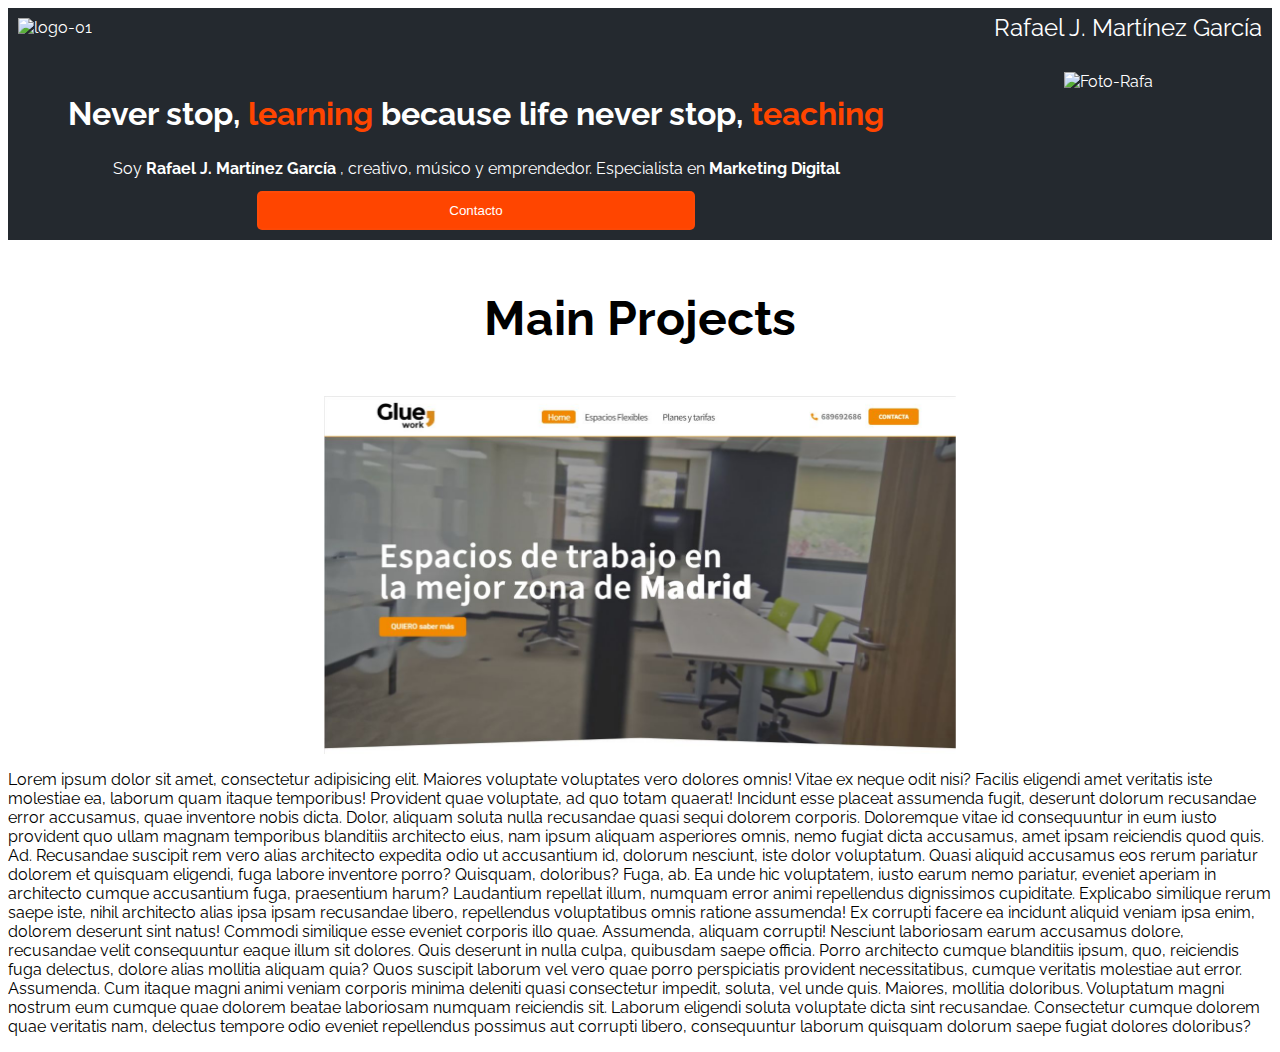
==== index.html @ 7646ade2 "agrego archivos necesarios para el slider, ya operativo v.2" ====
<!DOCTYPE html>
<html lang="en">
<head>
    <meta charset="UTF-8">
    <meta http-equiv="X-UA-Compatible" content="IE=edge">
    <meta name="viewport" content="width=device-width, initial-scale=1.0">
    <title>Mi Portfolio</title>
    <link rel="preconnect" href="https://fonts.googleapis.com">
    <link rel="preconnect" href="https://fonts.gstatic.com" crossorigin>
    <link href="https://fonts.googleapis.com/css2?family=Raleway:ital,wght@0,400;0,700;1,400&display=swap" rel="stylesheet">
    <link rel="stylesheet" href="css/reset.css">
    <link rel="stylesheet" href="css/normalize.css">
    <link rel="stylesheet" href="css/main.css">
</head>
<body>
    <nav class="navbar main-bg" >
        <div class="img-container">
            <img src="media\Panda-Logo-TPW.png" alt="logo-01">
        </div>
        <a class="portfolio-title" href="#"> Rafael J. Martínez García</a>
    </nav>
<header class="header">
    <div class="header-info">
        <h1 class="title-header">Never stop,<span class="orange"> learning </span> because life never stop,<span class="orange"> teaching</span>  </h1>
        <p class="header-content">Soy <strong> Rafael J. Martínez García</strong> , creativo, músico y emprendedor. Especialista en <strong>Marketing Digital</strong> </p>
        <button class="button-header"> Contacto</button>
    </div>
    
    <picture  class="img-header">
      <source
        media="(min-width: 768px)"
        srcset="media\Rafa.png"
      >
      <img
        src="media\Rafa_1.png" alt="Foto-Rafa"
      >
    </picture>
   
</header>
<body>
  
<main>
  <Section class="main-slider">
  <div class="main-projects">
        <h2> Main Projects</h2>
  </div>
   
<div id="slider">
  <figure class="figure">
    <div id="slide1">
      <img src="media\11.jpg" alt="Glue Work Web Design">
    </div>
    <div id="slide2">
      <img src="media\12.jpg" alt="Todaysevents Web Design">
    </div>
    <div id="slide3">
      <img src="media\13.jpg" alt="Dr Luis Montel Web Design">
    </div>
    </div>
    <div class="carousel-links">
    <a class="carousel-dot" href="#slide1"></a>
    <a class="carousel-dot" href="#slide2"></a>
    <a class="carousel-dot" href="#slide3"></a>
    </div>
   
  </figure>
</div>
</Section>
    
        
</div>

<p>Lorem ipsum dolor sit amet, consectetur adipisicing elit. Maiores voluptate voluptates vero dolores omnis! Vitae ex neque odit nisi? Facilis eligendi amet veritatis iste molestiae ea, laborum quam itaque temporibus!
Provident quae voluptate, ad quo totam quaerat! Incidunt esse placeat assumenda fugit, deserunt dolorum recusandae error accusamus, quae inventore nobis dicta. Dolor, aliquam soluta nulla recusandae quasi sequi dolorem corporis.
Doloremque vitae id consequuntur in eum iusto provident quo ullam magnam temporibus blanditiis architecto eius, nam ipsum aliquam asperiores omnis, nemo fugiat dicta accusamus, amet ipsam reiciendis quod quis. Ad.
Recusandae suscipit rem vero alias architecto expedita odio ut accusantium id, dolorum nesciunt, iste dolor voluptatum. Quasi aliquid accusamus eos rerum pariatur dolorem et quisquam eligendi, fuga labore inventore porro?
Quisquam, doloribus? Fuga, ab. Ea unde hic voluptatem, iusto earum nemo pariatur, eveniet aperiam in architecto cumque accusantium fuga, praesentium harum? Laudantium repellat illum, numquam error animi repellendus dignissimos cupiditate.
Explicabo similique rerum saepe iste, nihil architecto alias ipsa ipsam recusandae libero, repellendus voluptatibus omnis ratione assumenda! Ex corrupti facere ea incidunt aliquid veniam ipsa enim, dolorem deserunt sint natus!
Commodi similique esse eveniet corporis illo quae. Assumenda, aliquam corrupti! Nesciunt laboriosam earum accusamus dolore, recusandae velit consequuntur eaque illum sit dolores. Quis deserunt in nulla culpa, quibusdam saepe officia.
Porro architecto cumque blanditiis ipsum, quo, reiciendis fuga delectus, dolore alias mollitia aliquam quia? Quos suscipit laborum vel vero quae porro perspiciatis provident necessitatibus, cumque veritatis molestiae aut error. Assumenda.
Cum itaque magni animi veniam corporis minima deleniti quasi consectetur impedit, soluta, vel unde quis. Maiores, mollitia doloribus. Voluptatum magni nostrum eum cumque quae dolorem beatae laboriosam numquam reiciendis sit.
Laborum eligendi soluta voluptate dicta sint recusandae. Consectetur cumque dolorem quae veritatis nam, delectus tempore odio eveniet repellendus possimus aut corrupti libero, consequuntur laborum quisquam dolorum saepe fugiat dolores doloribus?</p>
</main>



    </span>
</body>
</html>
---- css/main.css ----
:root {
    --main-primary-color:  #24292f;
    --secondary-font-color: #fff;
    font-size: 16px;
    font-family: 'Raleway', sans-serif;
  }

  .main-bg {
    background-color: var(--main-primary-color);
    color: var(--secondary-font-color);
  }

/* --- navbar --- */
.navbar {
    padding: 5px 10px; 
    /* position: fixed; */
    position: sticky;
    top: 0;
    right: 0;
    left: 0;
    display: flex;
    justify-content: space-between;
    align-items: center;
    min-height: 25px;
    margin-bottom: -25px;
  }
  .portfolio-title {
    color: var(--secondary-font-color);
    font-size: 1.5rem;
    text-decoration: none;
    min-height: 12px;
  }
  
  .navbar .img-container img {
    width: 50%;
  }
/* --- header --- */
  .header   {
    background-color: var(--main-primary-color);
    padding-top: 50px;
    display: flex;
    align-content: center;
    justify-content: center;
    color: var(--secondary-font-color);
       
  }
  .header-info {
    display: flex;
    margin: 0px 30px;
    align-items: center;
    flex-direction: column;
    flex-wrap: wrap;
  }
  .title-header {
    color: var(--secondary-font-color);
    padding: 2px 30px;
    text-align: center;
  }
  .orange {
    color: orangered;
    font-weight: bold;
  }
  .header-content {
    text-align: center;
    margin: 0px 50px;
    line-height: 25px;
  }

  .img-header {
    max-width: 100%;
    height: auto;
    margin-left: auto;
    margin-right: auto
  }

  .button-header  {
    background-color: orangered;
    margin-bottom: 10px;
    margin-top: 10px;
    color: var(--secondary-font-color);
    font-size: 1,5rem;
    border-radius: 5px;
    border-color:rgba(255, 255, 255, 0.027);
    max-width: 100%;
    min-width:50%;
    padding: 10px 0px;
    
  }

/* --- SLIDES --- */

.main-projects {
  margin: 50px 20px;
   text-align: center;
   font-size: 2rem;
}

  
  @keyframes slidy {
    0% { left: 0%; }
    20% { left: 0%; }
    25% { left: -100%; }
    45% { left: -100%; }
    50% { left: -200%; }
    70% { left: -200%; }
    75% { left: -300%; }
    95% { left: -300%; }
    100% { left: -400%; }
    }
      
      div#slider { overflow: hidden;
        width: 50%;
        margin-left: auto;
        margin-right: auto; }
      div#slider figure img { width: 20%; float: left; }
      div#slider figure { 
        position: relative;
        width: 500%;
        margin: 0;
        left: 0;
        text-align: center;
        font-size: 0;
        animation: 15s slidy infinite; 
      }
    

  
  

     
  @media screen and (max-width: 768px) {
    .header {
      display: flex;
    flex-direction: column;
    flex-wrap: wrap;
    }
    .carousel-slides {
     width: 100vh;
    }
  }
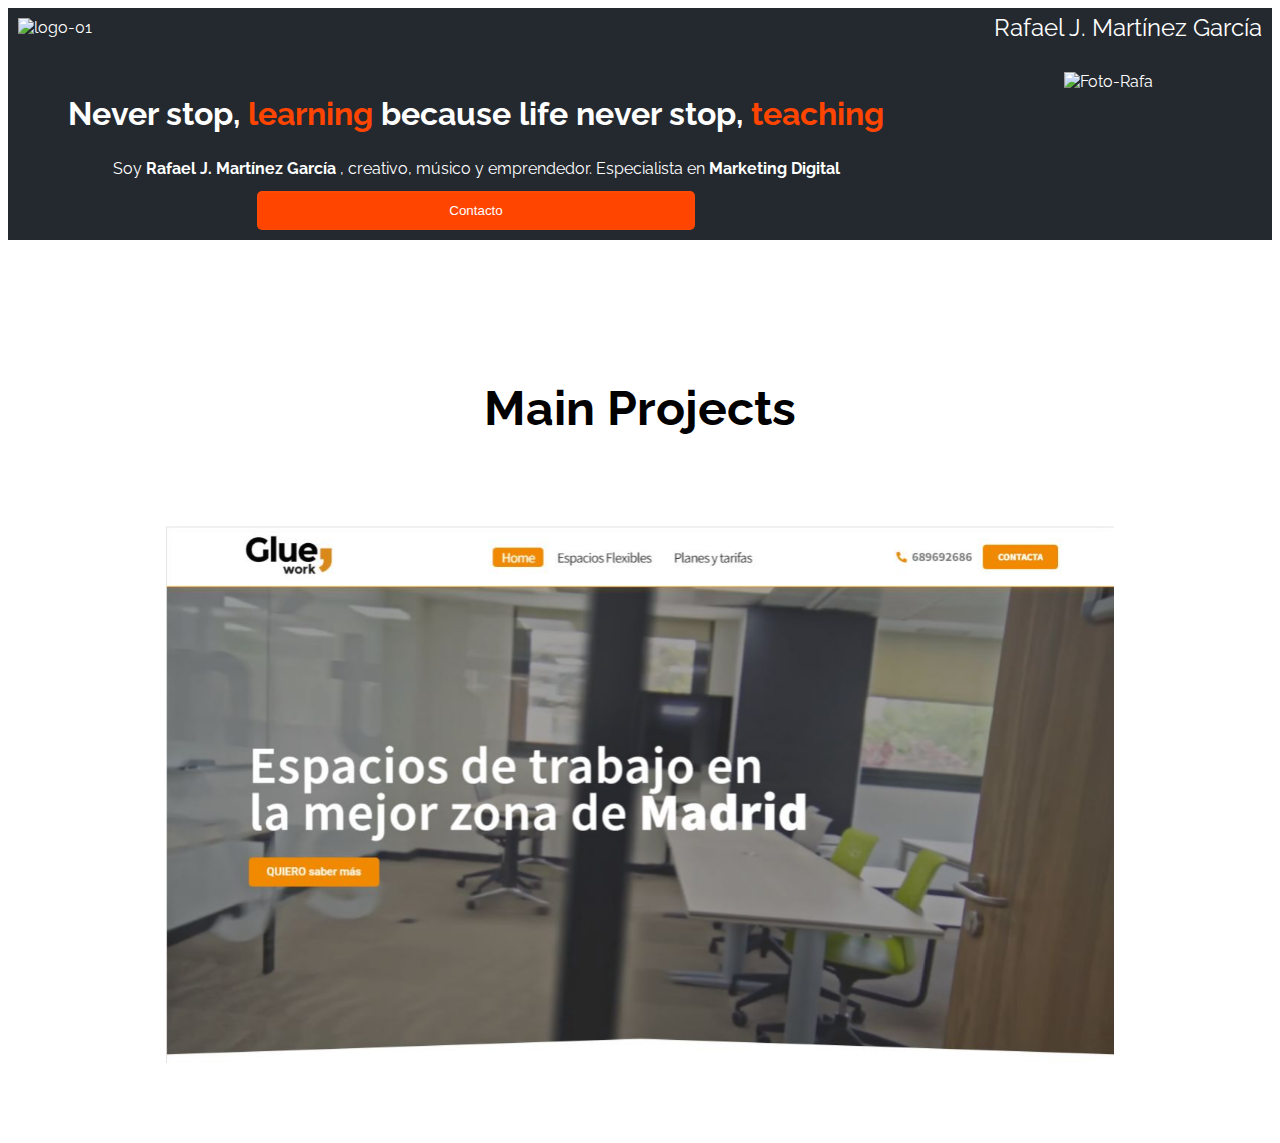
==== commit 55b9dd77: "actualizo sliders aplicando flex segun la clase para que quede en columna" ====
--- a/index.html
+++ b/index.html
@@ -40,50 +40,28 @@
 <body>
   
 <main>
-  <Section class="main-slider">
+ <Section class="main-slider">
   <div class="main-projects">
-        <h2> Main Projects</h2>
+    <h2> Main Projects</h2>
   </div>
-   
-<div id="slider">
-  <figure class="figure">
-    <div id="slide1">
-      <img src="media\11.jpg" alt="Glue Work Web Design">
-    </div>
-    <div id="slide2">
-      <img src="media\12.jpg" alt="Todaysevents Web Design">
-    </div>
-    <div id="slide3">
-      <img src="media\13.jpg" alt="Dr Luis Montel Web Design">
-    </div>
-    </div>
-    <div class="carousel-links">
-    <a class="carousel-dot" href="#slide1"></a>
-    <a class="carousel-dot" href="#slide2"></a>
-    <a class="carousel-dot" href="#slide3"></a>
-    </div>
-   
-  </figure>
-</div>
+  <div id="slider">
+    <figure class="figure">
+      <div id="slide1">
+        <img src="media\11.jpg" alt="Glue Work Web Design">
+        <a href=""></a>
+      </div>
+      <div id="slide2">
+        <img src="media\12.jpg" alt="Todaysevents Web Design">
+      </div>
+      <div id="slide3">
+        <img src="media\13.jpg" alt="Dr Luis Montel Web Design">
+      </div>
+    </figure>
+  </div>
 </Section>
-    
-        
-</div>
+ 
+       
 
-<p>Lorem ipsum dolor sit amet, consectetur adipisicing elit. Maiores voluptate voluptates vero dolores omnis! Vitae ex neque odit nisi? Facilis eligendi amet veritatis iste molestiae ea, laborum quam itaque temporibus!
-Provident quae voluptate, ad quo totam quaerat! Incidunt esse placeat assumenda fugit, deserunt dolorum recusandae error accusamus, quae inventore nobis dicta. Dolor, aliquam soluta nulla recusandae quasi sequi dolorem corporis.
-Doloremque vitae id consequuntur in eum iusto provident quo ullam magnam temporibus blanditiis architecto eius, nam ipsum aliquam asperiores omnis, nemo fugiat dicta accusamus, amet ipsam reiciendis quod quis. Ad.
-Recusandae suscipit rem vero alias architecto expedita odio ut accusantium id, dolorum nesciunt, iste dolor voluptatum. Quasi aliquid accusamus eos rerum pariatur dolorem et quisquam eligendi, fuga labore inventore porro?
-Quisquam, doloribus? Fuga, ab. Ea unde hic voluptatem, iusto earum nemo pariatur, eveniet aperiam in architecto cumque accusantium fuga, praesentium harum? Laudantium repellat illum, numquam error animi repellendus dignissimos cupiditate.
-Explicabo similique rerum saepe iste, nihil architecto alias ipsa ipsam recusandae libero, repellendus voluptatibus omnis ratione assumenda! Ex corrupti facere ea incidunt aliquid veniam ipsa enim, dolorem deserunt sint natus!
-Commodi similique esse eveniet corporis illo quae. Assumenda, aliquam corrupti! Nesciunt laboriosam earum accusamus dolore, recusandae velit consequuntur eaque illum sit dolores. Quis deserunt in nulla culpa, quibusdam saepe officia.
-Porro architecto cumque blanditiis ipsum, quo, reiciendis fuga delectus, dolore alias mollitia aliquam quia? Quos suscipit laborum vel vero quae porro perspiciatis provident necessitatibus, cumque veritatis molestiae aut error. Assumenda.
-Cum itaque magni animi veniam corporis minima deleniti quasi consectetur impedit, soluta, vel unde quis. Maiores, mollitia doloribus. Voluptatum magni nostrum eum cumque quae dolorem beatae laboriosam numquam reiciendis sit.
-Laborum eligendi soluta voluptate dicta sint recusandae. Consectetur cumque dolorem quae veritatis nam, delectus tempore odio eveniet repellendus possimus aut corrupti libero, consequuntur laborum quisquam dolorum saepe fugiat dolores doloribus?</p>
 </main>
-
-
-
-    </span>
 </body>
 </html>--- a/css/main.css
+++ b/css/main.css
@@ -15,6 +15,7 @@
     padding: 5px 10px; 
     /* position: fixed; */
     position: sticky;
+    z-index: 999px;
     top: 0;
     right: 0;
     left: 0;
@@ -109,7 +110,7 @@
     }
       
       div#slider { overflow: hidden;
-        width: 50%;
+        width: 75%;
         margin-left: auto;
         margin-right: auto; }
       div#slider figure img { width: 20%; float: left; }
@@ -122,11 +123,13 @@
         font-size: 0;
         animation: 15s slidy infinite; 
       }
-    
+    .main-slider {
+      display: flex;
+      flex-direction: column;
+      margin: 50px 0 80px;
+    }
 
   
-  
-
      
   @media screen and (max-width: 768px) {
     .header {
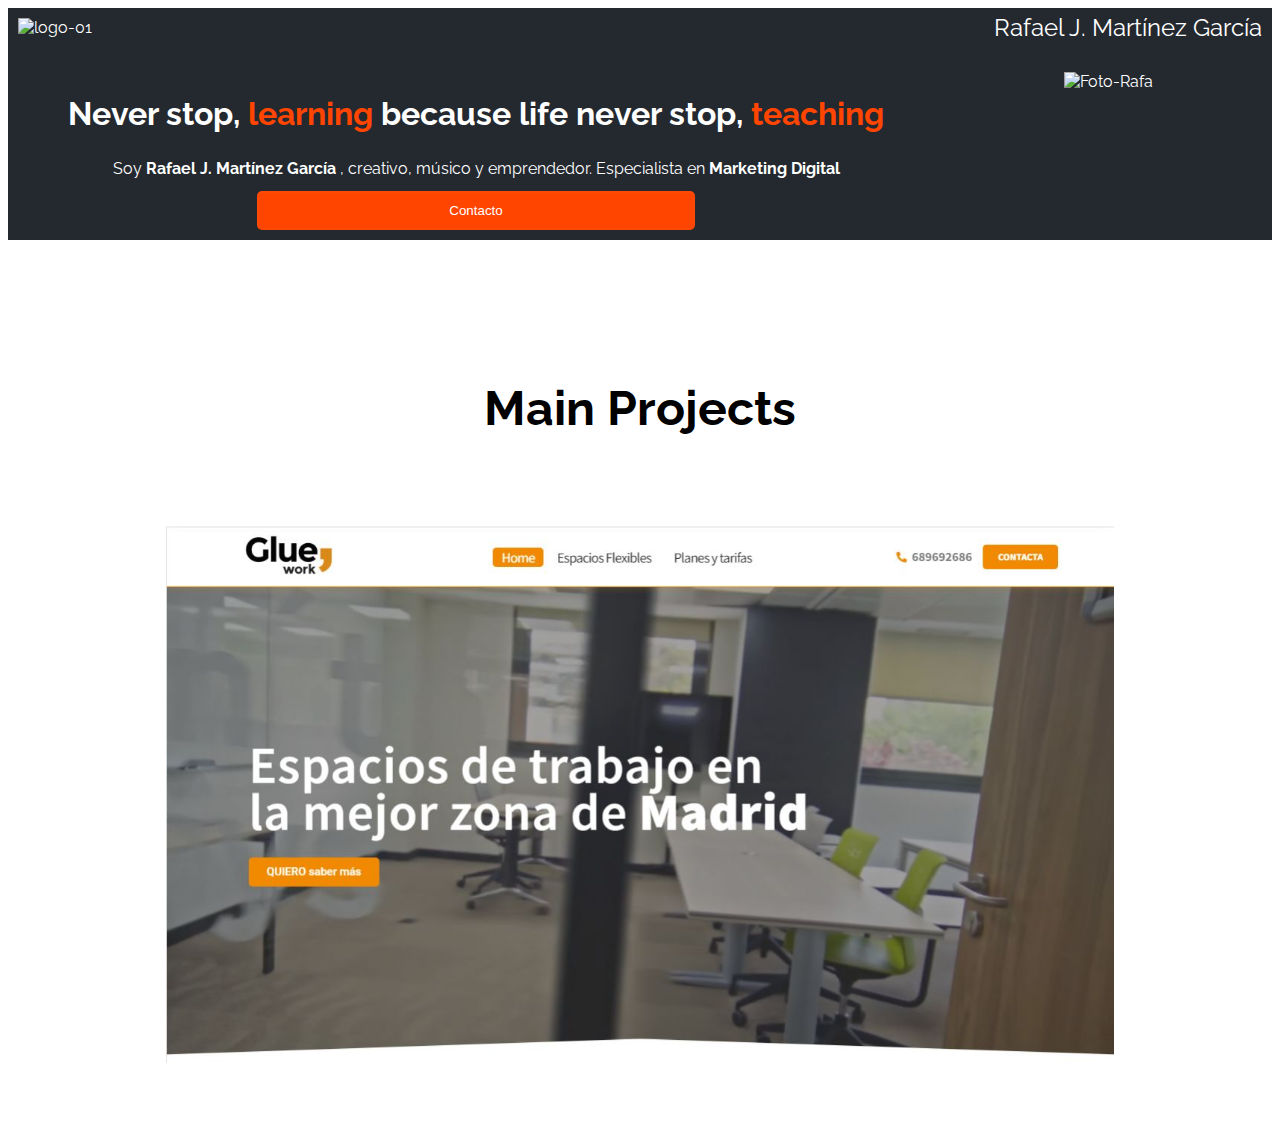
==== commit 138e5741: "actualizo archovos para funcion del slider" ====
--- a/index.html
+++ b/index.html
@@ -47,8 +47,8 @@
   <div id="slider">
     <figure class="figure">
       <div id="slide1">
-        <img src="media\11.jpg" alt="Glue Work Web Design">
-        <a href=""></a>
+        <img src="media\11.jpg" alt="Glue Work Web Design"> <a href="http://glue-work.com/" rel="noopener noreferrer"></a>
+        
       </div>
       <div id="slide2">
         <img src="media\12.jpg" alt="Todaysevents Web Design">
--- a/css/main.css
+++ b/css/main.css
@@ -15,7 +15,7 @@
     padding: 5px 10px; 
     /* position: fixed; */
     position: sticky;
-    z-index: 999px;
+    z-index: 999;
     top: 0;
     right: 0;
     left: 0;
@@ -127,6 +127,7 @@
       display: flex;
       flex-direction: column;
       margin: 50px 0 80px;
+      z-index: 1;
     }
 
   
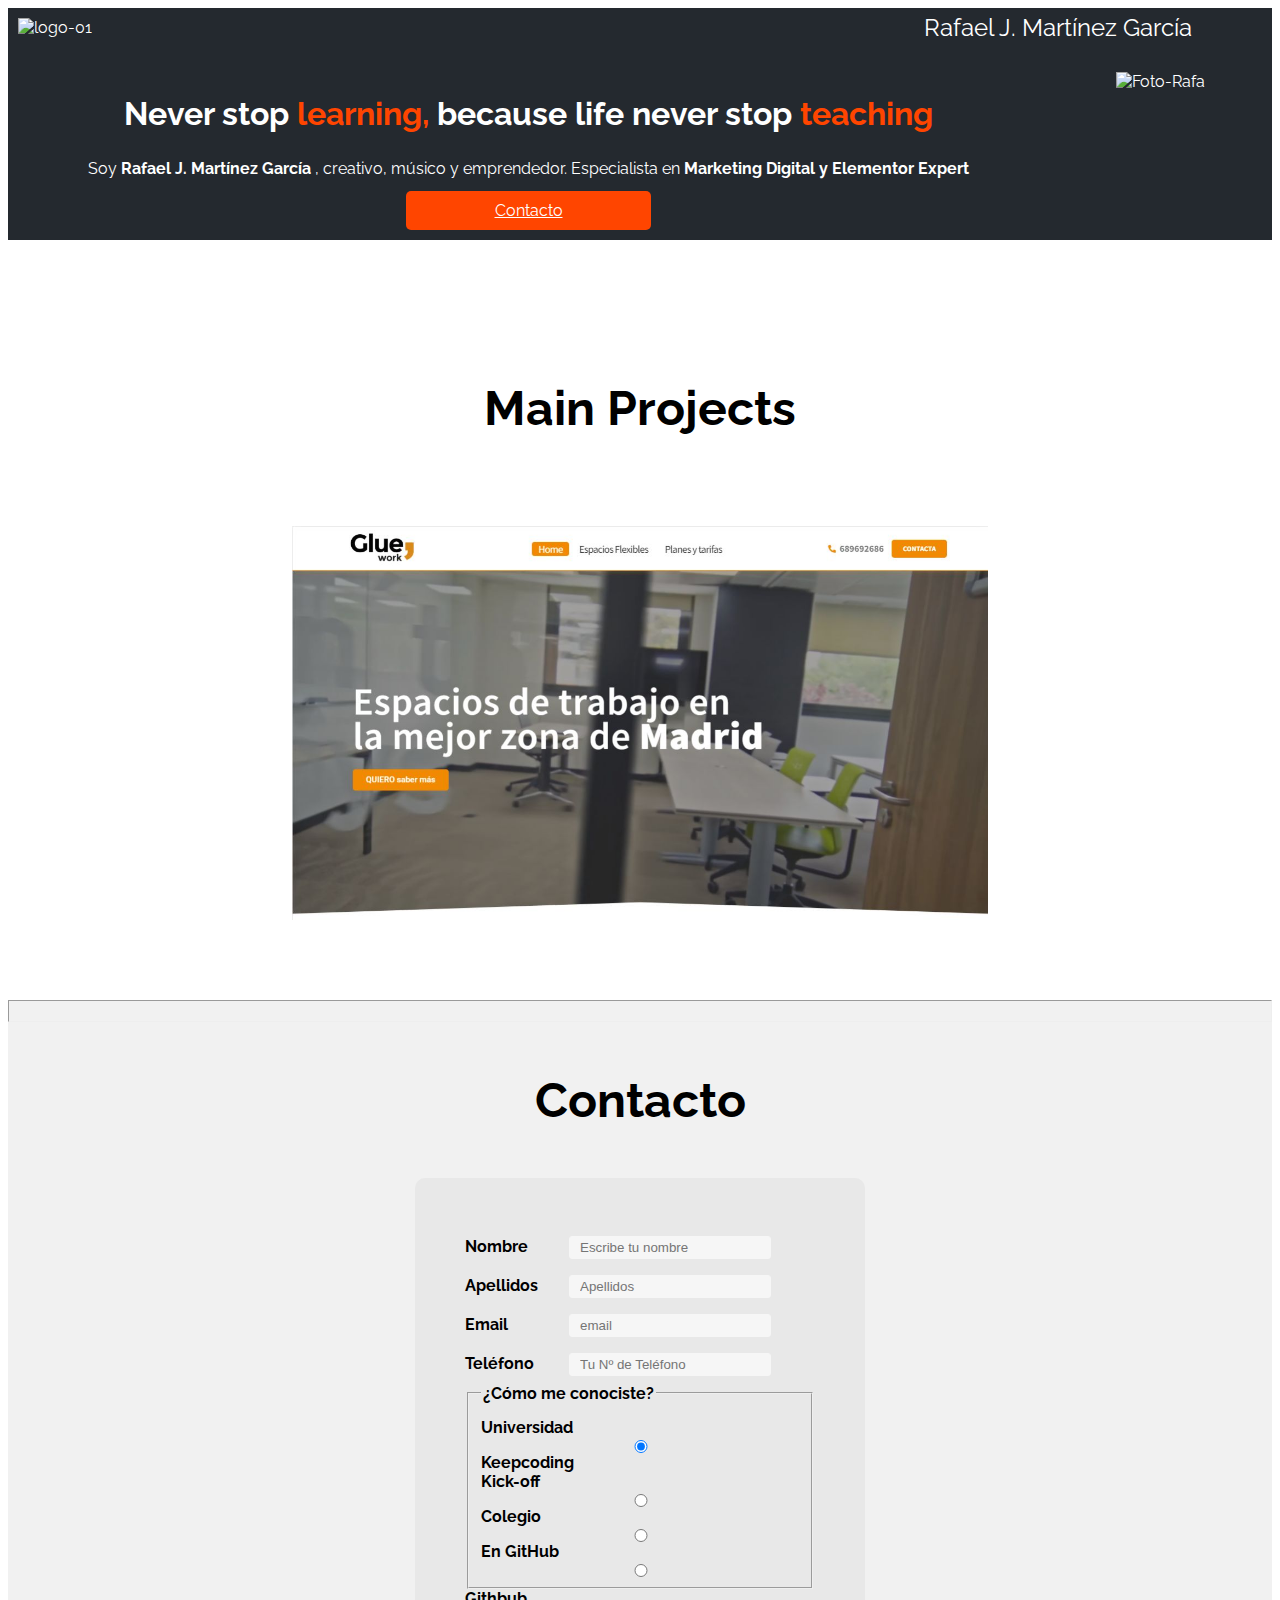
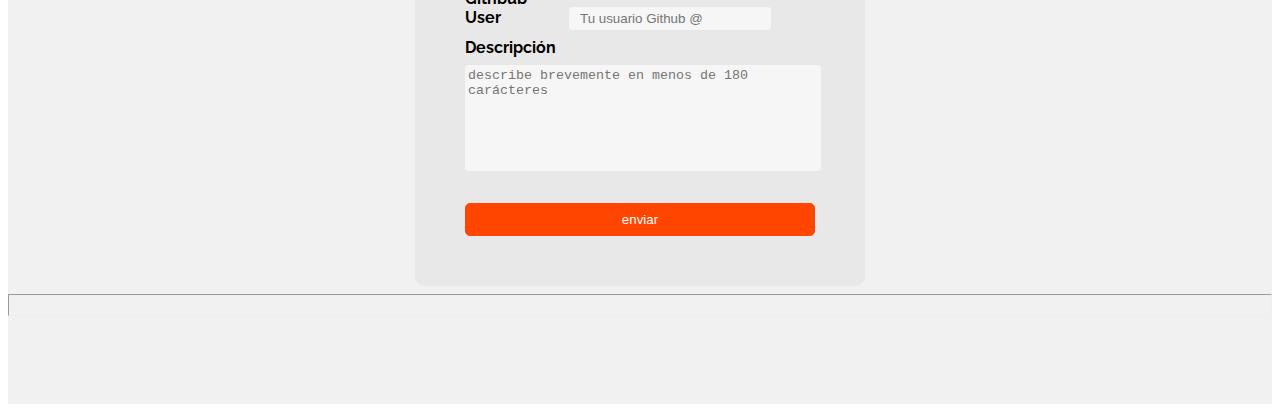
==== commit 73661ab8: "agrego código de formulario" ====
--- a/index.html
+++ b/index.html
@@ -15,15 +15,15 @@
 <body>
     <nav class="navbar main-bg" >
         <div class="img-container">
-            <img src="media\Panda-Logo-TPW.png" alt="logo-01">
+            <img src="media\Panda-Logo-TPW.png" alt="logo-01" >
         </div>
         <a class="portfolio-title" href="#"> Rafael J. Martínez García</a>
-    </nav>
+     </nav>
 <header class="header">
     <div class="header-info">
-        <h1 class="title-header">Never stop,<span class="orange"> learning </span> because life never stop,<span class="orange"> teaching</span>  </h1>
-        <p class="header-content">Soy <strong> Rafael J. Martínez García</strong> , creativo, músico y emprendedor. Especialista en <strong>Marketing Digital</strong> </p>
-        <button class="button-header"> Contacto</button>
+        <h1 class="title-header">Never stop<span class="orange"> learning, </span> because life never stop <span class="orange"> teaching</span>  </h1>
+        <p class="header-content">Soy <strong> Rafael J. Martínez García</strong> , creativo, músico y emprendedor. Especialista en <strong>Marketing Digital y Elementor Expert</strong> </p>
+         <a class="button-header" type="link" href="#contacto"  rel="noopener noreferrer" >Contacto</a>
     </div>
     
     <picture  class="img-header">
@@ -39,7 +39,7 @@
 </header>
 <body>
   
-<main>
+
  <Section class="main-slider">
   <div class="main-projects">
     <h2> Main Projects</h2>
@@ -47,8 +47,8 @@
   <div id="slider">
     <figure class="figure">
       <div id="slide1">
-        <img src="media\11.jpg" alt="Glue Work Web Design"> <a href="http://glue-work.com/" rel="noopener noreferrer"></a>
-        
+        <img src="media\11.jpg" alt="Glue Work Web Design">
+        <!--  <a href="http://glue-work.com/" rel="noopener noreferrer"></a>-->
       </div>
       <div id="slide2">
         <img src="media\12.jpg" alt="Todaysevents Web Design">
@@ -59,9 +59,52 @@
     </figure>
   </div>
 </Section>
- 
-       
 
+
+<main>
+<section class="section2" id="contacto">
+  <hr class="divisor-linea">
+  <div class="main-projects">
+    <h2> Contacto</h2>
+  </div>
+  <form action="#" target="" action="/register" validate method="post" name="formDatosPersonales">
+
+    <label for="nombre">Nombre</label>
+    <input type="text" name="nombre" id="nombre" placeholder="Escribe tu nombre">
+  
+    <label for="apellidos">Apellidos</label>
+    <input type="text" name="apellidos" id="apellidos" placeholder="Apellidos">
+  
+    <label for="email">Email</label>
+    <input type="email" name="email" id="email" placeholder="email" required >
+  
+    <label for="tel">Teléfono</label>
+    <input type ="text" name="tel" id="text"  placeholder="Tu Nº de Teléfono" >
+
+    <fieldset>
+      <legend>¿Cómo me conociste?</legend>
+        <div class="radio-form">
+          <label>Universidad</label>
+          <input type="radio" name="fav" id="js" value="js" checked>
+          <label>Keepcoding Kick-off </label>
+          <input type="radio" name="fav" id="python" value="python">
+          <label>Colegio</label>
+          <input type="radio" name="fav" id="net" value="net">
+          <label>En GitHub</label>
+          <input type="radio" name="fav" id="net" value="net">
+        </div>
+    </fieldset>
+
+    <label for="git">Githbub User</label>
+    <input type ="text" name="gituser" id="text"  placeholder="Tu usuario Github @" pattern="[@]" required >
+  
+    <label for="mensaje">Descripción</label>
+    <textarea name="mensaje" for="mensaje" placeholder="describe brevemente en menos de 180 carácteres" maxlength="180"></textarea>
+    
+    <input type="submit" name="enviar" value="enviar">
+  </form>
+  <hr class="divisor-linea">
+</section>
 </main>
 </body>
 </html>--- a/css/main.css
+++ b/css/main.css
@@ -30,6 +30,7 @@
     font-size: 1.5rem;
     text-decoration: none;
     min-height: 12px;
+    margin-right: 70px;
   }
   
   .navbar .img-container img {
@@ -51,6 +52,7 @@
     align-items: center;
     flex-direction: column;
     flex-wrap: wrap;
+    justify-content: center;
   }
   .title-header {
     color: var(--secondary-font-color);
@@ -83,9 +85,17 @@
     border-radius: 5px;
     border-color:rgba(255, 255, 255, 0.027);
     max-width: 100%;
-    min-width:50%;
+    min-width:25%;
     padding: 10px 0px;
+    text-align: center;
+    transition: background-color .5s linear;
+        
     
+  }
+
+  .button-header:hover {
+    background-color: rgb(190, 79, 5);
+        
   }
 
 /* --- SLIDES --- */
@@ -110,7 +120,7 @@
     }
       
       div#slider { overflow: hidden;
-        width: 75%;
+        width: 55%;
         margin-left: auto;
         margin-right: auto; }
       div#slider figure img { width: 20%; float: left; }
@@ -130,8 +140,82 @@
       z-index: 1;
     }
 
-  
-     
+    .divisor-linea {
+      padding-bottom: 20px;
+      
+    }
+  .section2 {
+    background-color: #f1f1f1;
+    padding-bottom: 80px;
+  }
+  
+  form{
+    width:00px;
+    padding:50px;
+    border-radius:10px;
+    margin:auto;
+    background-color:rgba(204, 204, 204, 0.226);
+    min-width: 350px;
+    max-width: fit-content;
+  }
+  
+  form label{
+    width:100px;
+    font-weight:bold;
+    display:inline-block;
+
+  }
+
+  form legend {
+    font-weight:bold;
+    margin-bottom: 10px;
+        
+  }
+  
+  .radio-form {
+    display: flex;
+    flex-direction: column;
+    flex-wrap: wrap;
+    justify-content: left;
+    
+  }
+  form input[type="text"],
+  form input[type="email"]{
+    width:180px;
+    padding:3px 10px;
+    border:1px solid #f6f6f6;
+    border-radius:3px;
+    background-color:#f6f6f6;
+    margin:8px 0;
+    display:inline-block;
+  }
+  
+  form input[type="submit"]{
+    width:100%;
+    padding:8px 16px;
+    margin-top:32px;
+    border:1px solid orangered;
+    border-radius:5px;
+    display:block;
+    color:#fff;
+    background-color:orangered;
+  } 
+  
+  form input[type="submit"]:hover{
+    cursor:pointer;
+  }
+  
+  textarea{
+    width:100%;
+    height:100px;
+    border:1px solid #f6f6f6;
+    border-radius:3px;
+    background-color:#f6f6f6;			
+    margin:8px 0;
+    /*resize: vertical | horizontal | none | both*/
+    resize:none;
+    display:block;
+  }
   @media screen and (max-width: 768px) {
     .header {
       display: flex;
@@ -141,4 +225,5 @@
     .carousel-slides {
      width: 100vh;
     }
+    
   }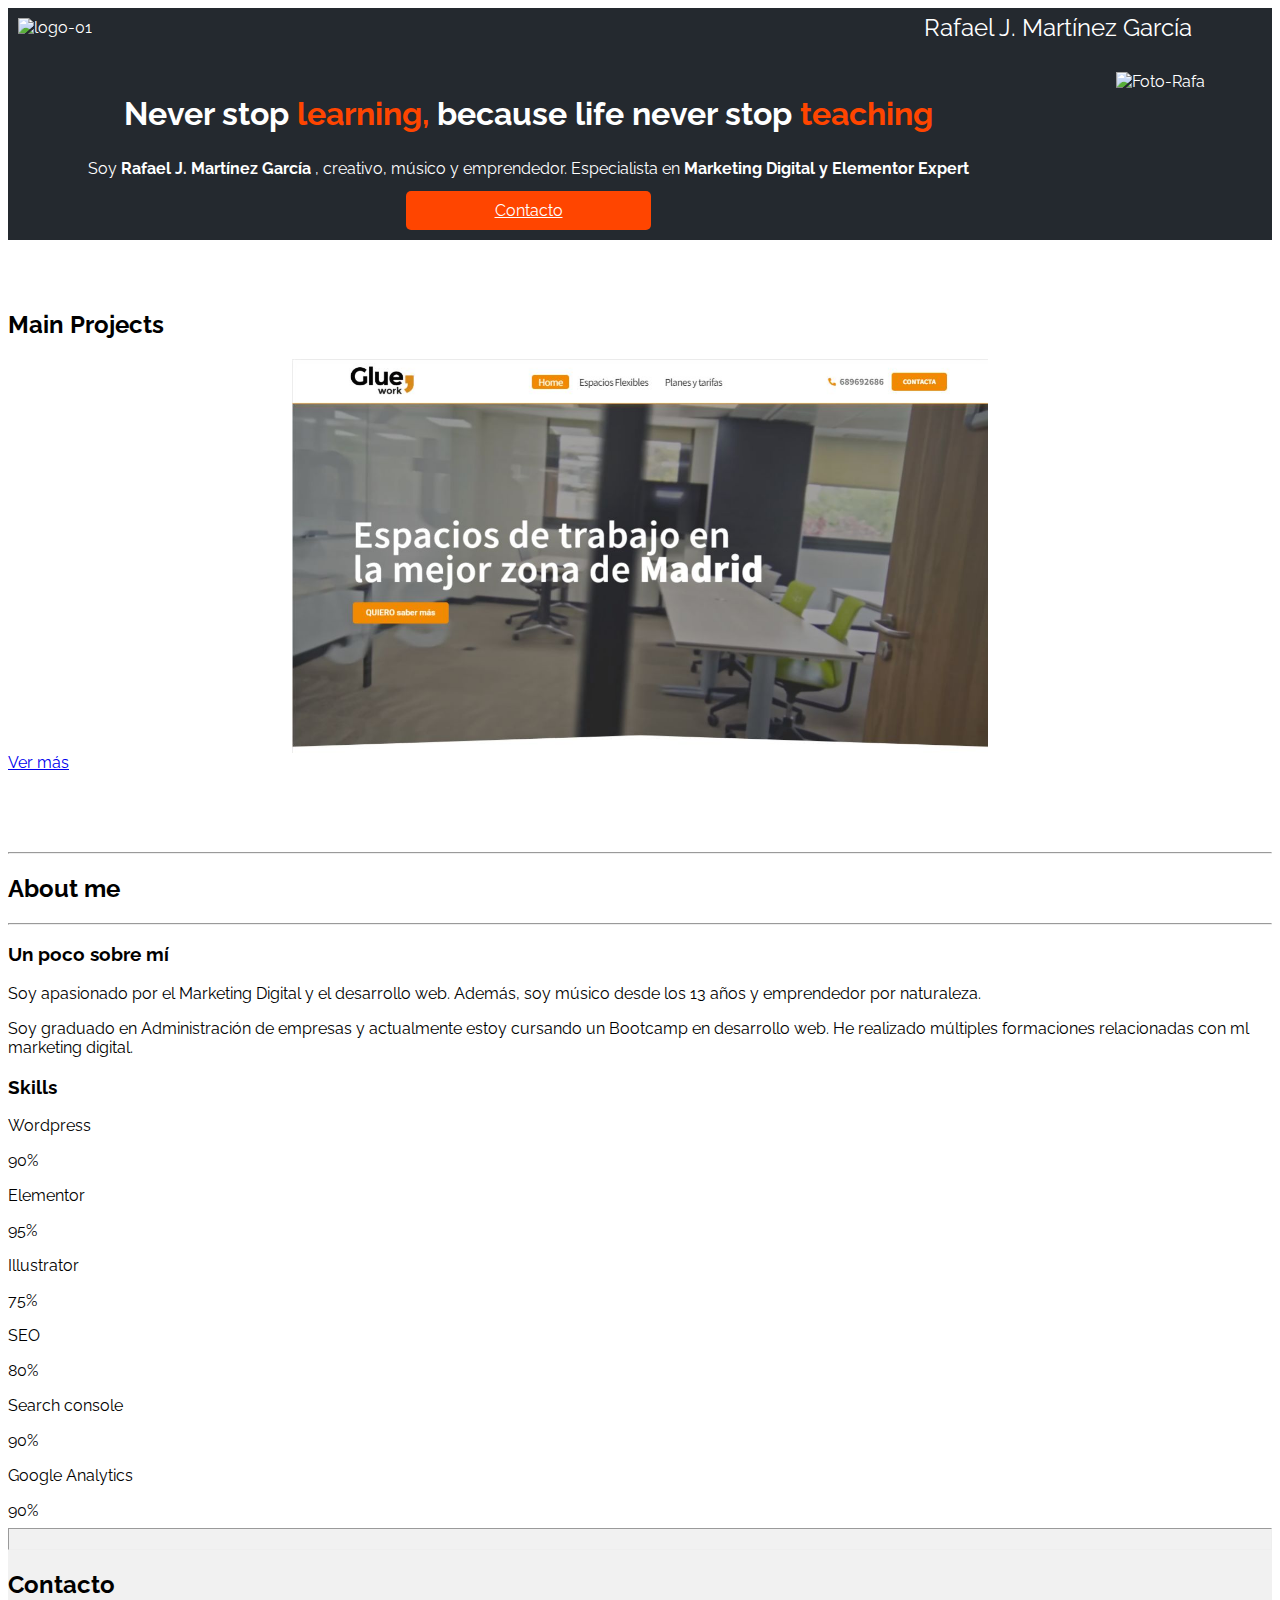
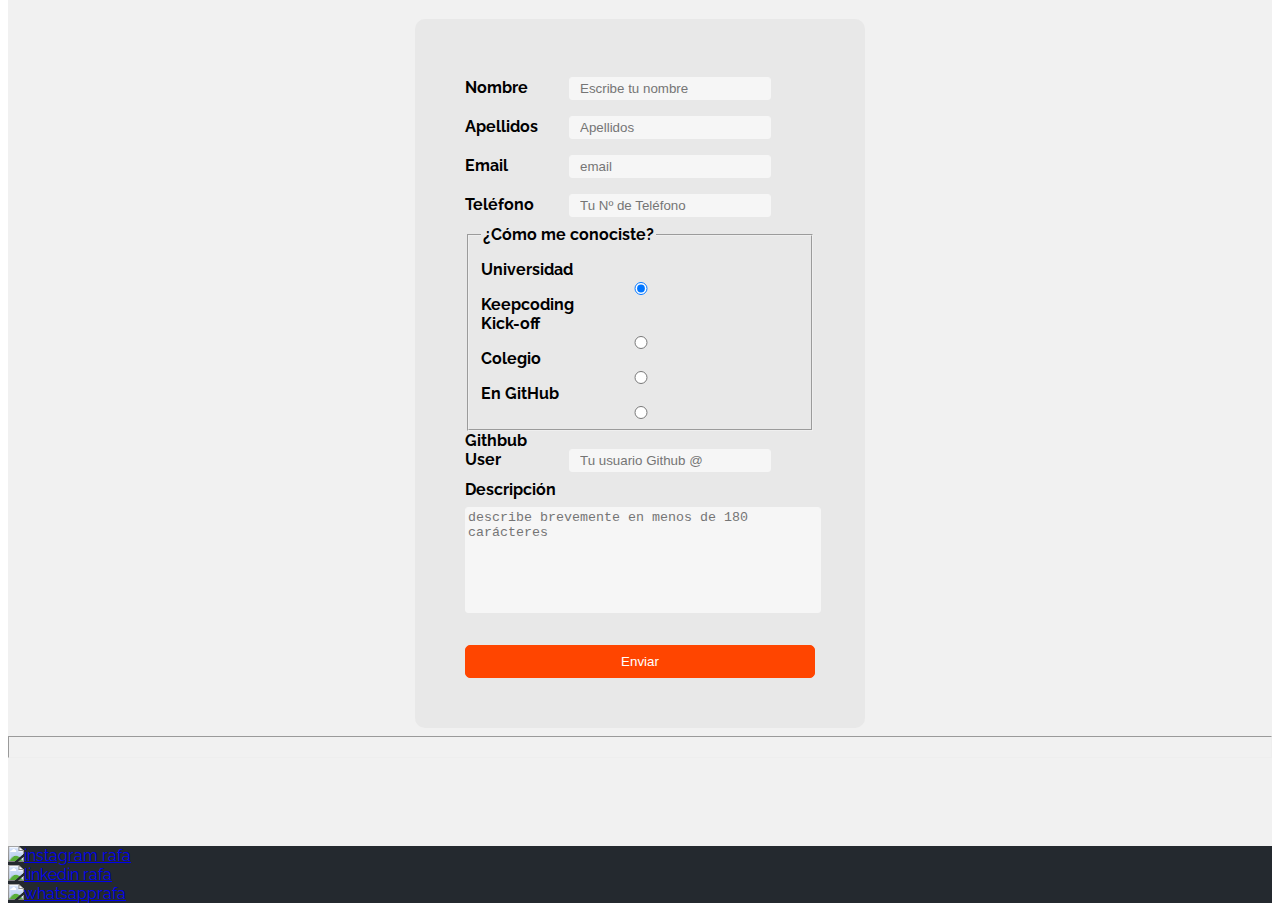
==== commit cf79337a: "ajust error en ur de boton ver más en index.html" ====
--- a/index.html
+++ b/index.html
@@ -13,12 +13,12 @@
     <link rel="stylesheet" href="css/main.css">
 </head>
 <body>
-    <nav class="navbar main-bg" >
-        <div class="img-container">
-            <img src="media\Panda-Logo-TPW.png" alt="logo-01" >
-        </div>
+<nav class="navbar main-bg" >
+    <div class="img-container">
+     <img src="media\Panda-Logo-TPW.png" alt="logo-01" >
+    </div>
         <a class="portfolio-title" href="#"> Rafael J. Martínez García</a>
-     </nav>
+</nav>
 <header class="header">
     <div class="header-info">
         <h1 class="title-header">Never stop<span class="orange"> learning, </span> because life never stop <span class="orange"> teaching</span>  </h1>
@@ -37,18 +37,17 @@
     </picture>
    
 </header>
-<body>
+
   
 
  <Section class="main-slider">
-  <div class="main-projects">
+  <div class="titulos1">
     <h2> Main Projects</h2>
   </div>
   <div id="slider">
     <figure class="figure">
       <div id="slide1">
         <img src="media\11.jpg" alt="Glue Work Web Design">
-        <!--  <a href="http://glue-work.com/" rel="noopener noreferrer"></a>-->
       </div>
       <div id="slide2">
         <img src="media\12.jpg" alt="Todaysevents Web Design">
@@ -58,17 +57,62 @@
       </div>
     </figure>
   </div>
+
+  <a class="button-portfolio" type="link" href="../portfolio2/index.html"  rel="noopener noreferrer" >Ver más</a>
+  
 </Section>
 
 
 <main>
-<section class="section2" id="contacto">
-  <hr class="divisor-linea">
-  <div class="main-projects">
-    <h2> Contacto</h2>
+  <div class="titulos1">
+    <hr><h2> About me</h2><hr>
   </div>
-  <form action="#" target="" action="/register" validate method="post" name="formDatosPersonales">
 
+  <div class="contenedor">
+    <div class="about">
+      <h3 class="titulos1">Un poco sobre mí</h3>
+      <p>Soy apasionado por el Marketing Digital y el desarrollo web. Además, soy músico desde los 13 años y emprendedor por naturaleza. <span></span> 
+      </p>
+      <p>Soy graduado en Administración de empresas y actualmente estoy cursando un Bootcamp en desarrollo web. He realizado múltiples formaciones relacionadas con ml marketing digital.</p>
+    </div>
+     <div class="skills">
+      <h3 class="titulos1">Skills</h3>
+        <p>Wordpress</p>
+        <div class="container">
+          <div class="skills worpress">90%</div>
+        </div>
+        <p>Elementor</p>
+        <div class="container">
+          <div class="skills elementor">95%</div>
+        </div>
+        <p>Illustrator</p>
+        <div class="container">
+          <div class="skills illustrator">75%</div>
+        </div>
+        <p>SEO</p>
+        <div class="container">
+          <div class="skills seo">80%</div>
+        </div>
+        <p>Search console</p>
+        <div class="container">
+          <div class="skills sc">90%</div>
+        </div>
+        <p>Google Analytics</p>
+        <div class="container">
+          <div class="skills ga">90%</div>
+        </div>
+
+      
+    </div>  
+  </div>
+</main>
+  <section class="section2" id="contacto">
+    <hr class="divisor-linea">
+    <div class="titulos1">
+      <h2> Contacto</h2>
+    </div>
+    <form action="#" target="" action="/register" validate method="post" name="formDatosPersonales">
+      
     <label for="nombre">Nombre</label>
     <input type="text" name="nombre" id="nombre" placeholder="Escribe tu nombre">
   
@@ -101,10 +145,22 @@
     <label for="mensaje">Descripción</label>
     <textarea name="mensaje" for="mensaje" placeholder="describe brevemente en menos de 180 carácteres" maxlength="180"></textarea>
     
-    <input type="submit" name="enviar" value="enviar">
+    <input type="submit" name="enviar" value="Enviar">
   </form>
   <hr class="divisor-linea">
 </section>
-</main>
+<footer class="main-bg footer">
+  
+  <div>
+    <a href="https://www.instagram.com/neofarin/?hl=es" rel="noopener noreferrer" target="_blank"><img src="media\icon-_ig.png" alt="instagram rafa" >
+  </div>
+  <div>
+    <a href="https://www.linkedin.com/in/rafaelmartinezg/" rel="noopener noreferrer" target="_blank"><img src="media\icon-_ln.png" alt="linkedin rafa" >
+  </div>
+  <div>
+    <a href="https://api.whatsapp.com/send?phone=34629438415&text=Hola,%20he%20visto%20tu%20portfolio%20en%20html%20y%20css" rel="noopener noreferrer" target="_blank"><img src="media\icon-_wp.png" alt="whatsapprafa" >
+  </div>
+
+</footer>
 </body>
 </html>